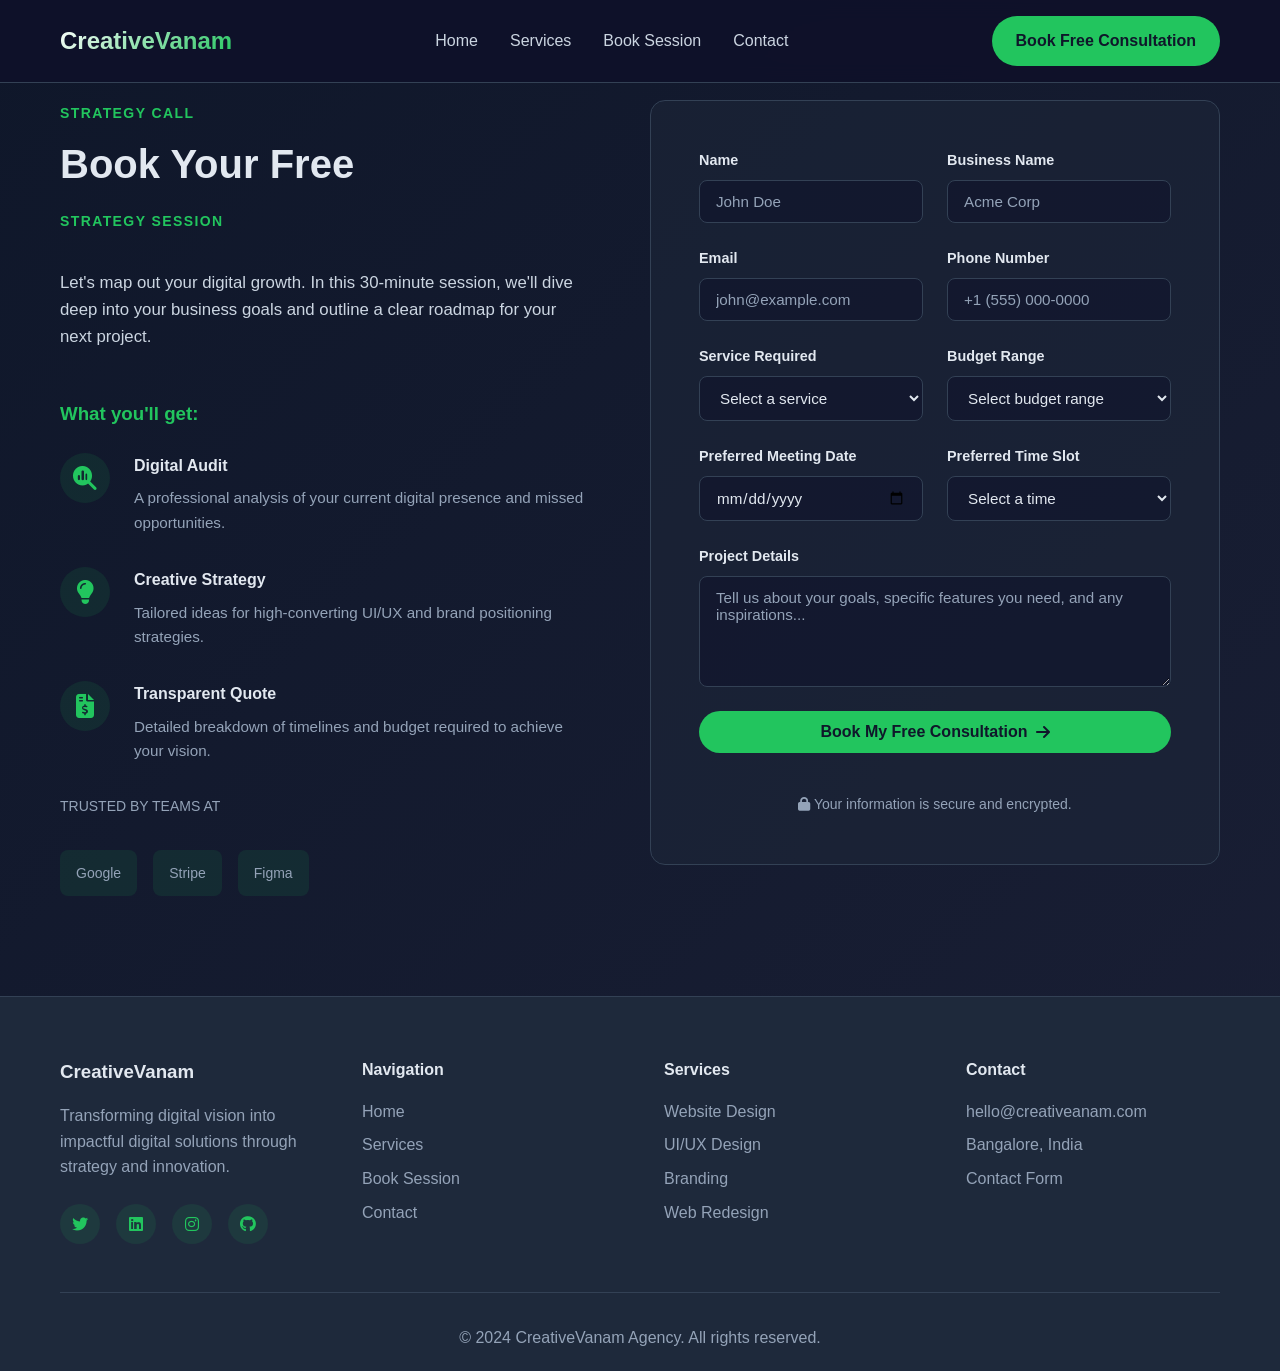
==== booking.html @ f30a8b68 "Add multi-page site with Services, Booking, and Contact pages" ====
<!DOCTYPE html>
<html lang="en">
<head>
    <meta charset="UTF-8">
    <meta name="viewport" content="width=device-width, initial-scale=1.0">
    <title>Book Strategy Session - CreativeVanam</title>
    <link rel="stylesheet" href="styles.css">
    <link rel="stylesheet" href="https://cdnjs.cloudflare.com/ajax/libs/font-awesome/6.4.0/css/all.min.css">
</head>
<body>
    <!-- Navigation -->
    <nav class="navbar">
        <div class="container">
            <div class="nav-content">
                <a href="index.html" class="logo">CreativeVanam</a>
                <ul class="nav-links">
                    <li><a href="index.html">Home</a></li>
                    <li><a href="services.html">Services</a></li>
                    <li><a href="booking.html">Book Session</a></li>
                    <li><a href="contact.html">Contact</a></li>
                </ul>
                <a href="booking.html" class="btn btn-primary">Book Free Consultation</a>
                <div class="hamburger">
                    <span></span>
                    <span></span>
                    <span></span>
                </div>
            </div>
        </div>
    </nav>

    <!-- Booking Section -->
    <section class="booking-section">
        <div class="container">
            <div class="booking-grid">
                <div class="booking-left">
                    <span class="section-tag">STRATEGY CALL</span>
                    <h1>Book Your Free<br><span class="accent">Strategy Session</span></h1>
                    <p>Let's map out your digital growth. In this 30-minute session, we'll dive deep into your business goals and outline a clear roadmap for your next project.</p>

                    <div class="booking-benefits">
                        <h3 class="accent">What you'll get:</h3>
                        <div class="benefit-item">
                            <div class="benefit-icon">
                                <i class="fas fa-magnifying-glass-chart"></i>
                            </div>
                            <div>
                                <h4>Digital Audit</h4>
                                <p>A professional analysis of your current digital presence and missed opportunities.</p>
                            </div>
                        </div>
                        <div class="benefit-item">
                            <div class="benefit-icon">
                                <i class="fas fa-lightbulb"></i>
                            </div>
                            <div>
                                <h4>Creative Strategy</h4>
                                <p>Tailored ideas for high-converting UI/UX and brand positioning strategies.</p>
                            </div>
                        </div>
                        <div class="benefit-item">
                            <div class="benefit-icon">
                                <i class="fas fa-file-invoice-dollar"></i>
                            </div>
                            <div>
                                <h4>Transparent Quote</h4>
                                <p>Detailed breakdown of timelines and budget required to achieve your vision.</p>
                            </div>
                        </div>
                    </div>

                    <p style="color: var(--text-muted); margin-top: 2rem; font-size: 0.875rem;">TRUSTED BY TEAMS AT</p>
                    <div style="display: flex; gap: 1rem; margin-top: 1rem; flex-wrap: wrap;">
                        <div style="padding: 0.75rem 1rem; background: rgba(34, 197, 94, 0.1); border-radius: 8px; color: var(--text-muted); font-size: 0.875rem;">Google</div>
                        <div style="padding: 0.75rem 1rem; background: rgba(34, 197, 94, 0.1); border-radius: 8px; color: var(--text-muted); font-size: 0.875rem;">Stripe</div>
                        <div style="padding: 0.75rem 1rem; background: rgba(34, 197, 94, 0.1); border-radius: 8px; color: var(--text-muted); font-size: 0.875rem;">Figma</div>
                    </div>
                </div>

                <div class="booking-right">
                    <form class="booking-form" id="bookingForm">
                        <div class="form-row">
                            <div class="form-group">
                                <label>Name</label>
                                <input type="text" placeholder="John Doe" required>
                            </div>
                            <div class="form-group">
                                <label>Business Name</label>
                                <input type="text" placeholder="Acme Corp" required>
                            </div>
                        </div>

                        <div class="form-row">
                            <div class="form-group">
                                <label>Email</label>
                                <input type="email" placeholder="john@example.com" required>
                            </div>
                            <div class="form-group">
                                <label>Phone Number</label>
                                <input type="tel" placeholder="+1 (555) 000-0000" required>
                            </div>
                        </div>

                        <div class="form-row">
                            <div class="form-group">
                                <label>Service Required</label>
                                <select required>
                                    <option value="">Select a service</option>
                                    <option value="website">Website Design</option>
                                    <option value="uiux">UI/UX Design</option>
                                    <option value="branding">Branding</option>
                                    <option value="redesign">Web Redesign</option>
                                    <option value="3d">3D Solutions</option>
                                </select>
                            </div>
                            <div class="form-group">
                                <label>Budget Range</label>
                                <select required>
                                    <option value="">Select budget range</option>
                                    <option value="5k-10k">$5,000 - $10,000</option>
                                    <option value="10k-25k">$10,000 - $25,000</option>
                                    <option value="25k-50k">$25,000 - $50,000</option>
                                    <option value="50k+">$50,000+</option>
                                </select>
                            </div>
                        </div>

                        <div class="form-row">
                            <div class="form-group">
                                <label>Preferred Meeting Date</label>
                                <input type="date" required>
                            </div>
                            <div class="form-group">
                                <label>Preferred Time Slot</label>
                                <select required>
                                    <option value="">Select a time</option>
                                    <option value="09:00">09:00 AM - 10:00 AM</option>
                                    <option value="10:00">10:00 AM - 11:00 AM</option>
                                    <option value="14:00">02:00 PM - 03:00 PM</option>
                                    <option value="15:00">03:00 PM - 04:00 PM</option>
                                </select>
                            </div>
                        </div>

                        <div class="form-group full">
                            <label>Project Details</label>
                            <textarea placeholder="Tell us about your goals, specific features you need, and any inspirations..." rows="5"></textarea>
                        </div>

                        <button type="submit" class="btn btn-primary full">Book My Free Consultation <i class="fas fa-arrow-right"></i></button>
                        <p style="text-align: center; color: var(--text-muted); font-size: 0.875rem; margin-top: 1rem;">
                            <i class="fas fa-lock"></i> Your information is secure and encrypted.
                        </p>
                    </form>
                </div>
            </div>
        </div>
    </section>

    <!-- Footer -->
    <footer class="footer">
        <div class="container">
            <div class="footer-grid">
                <div class="footer-brand">
                    <h3>CreativeVanam</h3>
                    <p>Transforming digital vision into impactful digital solutions through strategy and innovation.</p>
                    <div class="social-links">
                        <a href="#"><i class="fab fa-twitter"></i></a>
                        <a href="#"><i class="fab fa-linkedin"></i></a>
                        <a href="#"><i class="fab fa-instagram"></i></a>
                        <a href="#"><i class="fab fa-github"></i></a>
                    </div>
                </div>
                <div class="footer-section">
                    <h4>Navigation</h4>
                    <ul>
                        <li><a href="index.html">Home</a></li>
                        <li><a href="services.html">Services</a></li>
                        <li><a href="booking.html">Book Session</a></li>
                        <li><a href="contact.html">Contact</a></li>
                    </ul>
                </div>
                <div class="footer-section">
                    <h4>Services</h4>
                    <ul>
                        <li><a href="services.html">Website Design</a></li>
                        <li><a href="services.html">UI/UX Design</a></li>
                        <li><a href="services.html">Branding</a></li>
                        <li><a href="services.html">Web Redesign</a></li>
                    </ul>
                </div>
                <div class="footer-section">
                    <h4>Contact</h4>
                    <ul>
                        <li><a href="mailto:hello@creativeanam.com">hello@creativeanam.com</a></li>
                        <li><a href="#">Bangalore, India</a></li>
                        <li><a href="contact.html">Contact Form</a></li>
                    </ul>
                </div>
            </div>
            
            <div class="footer-bottom">
                <p>&copy; 2024 CreativeVanam Agency. All rights reserved.</p>
            </div>
        </div>
    </footer>

    <script src="script.js"></script>
</body>
</html>
---- styles.css ----
:root {
    --primary-color: #22c55e;
    --dark-bg: #0f172a;
    --dark-secondary: #1e293b;
    --dark-tertiary: #334155;
    --text-primary: #e2e8f0;
    --text-secondary: #cbd5e1;
    --text-muted: #94a3b8;
    --transition: all 0.3s ease;
}

* {
    margin: 0;
    padding: 0;
    box-sizing: border-box;
}

html {
    scroll-behavior: smooth;
}

body {
    font-family: -apple-system, BlinkMacSystemFont, 'Segoe UI', 'Roboto', sans-serif;
    background: linear-gradient(135deg, var(--dark-bg) 0%, #1a1f35 100%);
    color: var(--text-primary);
    line-height: 1.6;
    overflow-x: hidden;
}

.container {
    max-width: 1200px;
    margin: 0 auto;
    padding: 0 20px;
}

.text-center {
    text-align: center;
}

/* Navbar */
.navbar {
    position: fixed;
    top: 0;
    width: 100%;
    background: rgba(15, 17, 42, 0.8);
    backdrop-filter: blur(10px);
    border-bottom: 1px solid var(--dark-tertiary);
    z-index: 1000;
    transition: var(--transition);
}

.nav-content {
    display: flex;
    justify-content: space-between;
    align-items: center;
    padding: 1rem 0;
}

.logo {
    font-size: 1.5rem;
    font-weight: bold;
    color: white;
    text-decoration: none;
    background: linear-gradient(135deg, #fff 0%, var(--primary-color) 100%);
    -webkit-background-clip: text;
    -webkit-text-fill-color: transparent;
    background-clip: text;
    transition: var(--transition);
}

.logo:hover {
    transform: scale(1.05);
}

.nav-links {
    display: flex;
    list-style: none;
    gap: 2rem;
    margin: 0 2rem;
}

.nav-links a {
    color: var(--text-secondary);
    text-decoration: none;
    transition: var(--transition);
    position: relative;
    font-weight: 500;
}

.nav-links a:hover {
    color: var(--primary-color);
}

.nav-links a.active {
    color: var(--primary-color);
}

.nav-links a::after {
    content: '';
    position: absolute;
    bottom: -5px;
    left: 0;
    width: 0;
    height: 2px;
    background: var(--primary-color);
    transition: var(--transition);
}

.nav-links a:hover::after,
.nav-links a.active::after {
    width: 100%;
}

/* Buttons */
.btn {
    padding: 0.75rem 1.5rem;
    border: none;
    border-radius: 50px;
    font-size: 1rem;
    font-weight: 600;
    cursor: pointer;
    transition: var(--transition);
    text-decoration: none;
    display: inline-flex;
    align-items: center;
    gap: 0.5rem;
}

.btn-primary {
    background: var(--primary-color);
    color: var(--dark-bg);
}

.btn-primary:hover {
    background: #16a34a;
    transform: translateY(-2px);
    box-shadow: 0 10px 30px rgba(34, 197, 94, 0.3);
}

.btn-secondary {
    border: 2px solid var(--primary-color);
    color: var(--primary-color);
    background: transparent;
}

.btn-secondary:hover {
    background: rgba(34, 197, 94, 0.1);
    transform: translateY(-2px);
}

.btn.full {
    width: 100%;
    justify-content: center;
}

/* Hamburger */
.hamburger {
    display: none;
    flex-direction: column;
    cursor: pointer;
    gap: 5px;
}

.hamburger span {
    width: 25px;
    height: 3px;
    background: var(--primary-color);
    border-radius: 2px;
    transition: var(--transition);
}

.hamburger.active span:nth-child(1) {
    transform: rotate(45deg) translate(8px, 8px);
}

.hamburger.active span:nth-child(2) {
    opacity: 0;
}

.hamburger.active span:nth-child(3) {
    transform: rotate(-45deg) translate(7px, -7px);
}

/* Hero Section */
.hero {
    padding: 150px 0 80px;
    min-height: 100vh;
    display: flex;
    align-items: center;
    background: linear-gradient(135deg, var(--dark-bg) 0%, #1a1f35 50%, #0f172a 100%);
    position: relative;
    overflow: hidden;
}

.hero::before {
    content: '';
    position: absolute;
    top: 0;
    left: 0;
    right: 0;
    bottom: 0;
    background: radial-gradient(circle at 20% 50%, rgba(34, 197, 94, 0.1) 0%, transparent 50%);
    pointer-events: none;
}

.hero-grid {
    display: grid;
    grid-template-columns: 1fr 1fr;
    gap: 60px;
    align-items: center;
    position: relative;
    z-index: 1;
}

.hero-content {
    animation: fadeInUp 0.8s ease-out;
}

.hero-tag {
    color: var(--primary-color);
    font-size: 0.875rem;
    font-weight: 600;
    letter-spacing: 0.1em;
    text-transform: uppercase;
    display: inline-block;
    margin-bottom: 1rem;
}

.hero-title {
    font-size: clamp(2.5rem, 8vw, 5rem);
    font-weight: 800;
    line-height: 1.2;
    margin-bottom: 1.5rem;
}

.hero-title .accent {
    color: var(--primary-color);
}

.hero-description {
    font-size: 1.125rem;
    color: var(--text-secondary);
    max-width: 500px;
    margin-bottom: 2rem;
}

.hero-buttons {
    display: flex;
    gap: 1.5rem;
    flex-wrap: wrap;
}

.hero-image {
    display: flex;
    justify-content: center;
    align-items: center;
    animation: float 3s ease-in-out infinite;
}

.dashboard-graphic {
    width: 100%;
    max-width: 400px;
    filter: drop-shadow(0 20px 40px rgba(34, 197, 94, 0.2));
}

@keyframes float {
    0%, 100% { transform: translateY(0px); }
    50% { transform: translateY(20px); }
}

/* Why Choose Section */
.why-choose {
    padding: 120px 0;
}

.why-choose h2 {
    font-size: 2.5rem;
    text-align: center;
    margin-bottom: 4rem;
}

.why-grid {
    display: grid;
    grid-template-columns: repeat(auto-fit, minmax(200px, 1fr));
    gap: 2rem;
}

.why-item {
    background: rgba(34, 197, 94, 0.05);
    border: 1px solid rgba(34, 197, 94, 0.2);
    padding: 2rem;
    border-radius: 15px;
    text-align: center;
    transition: var(--transition);
}

.why-item:hover {
    border-color: var(--primary-color);
    background: rgba(34, 197, 94, 0.1);
    transform: translateY(-5px);
}

.why-icon {
    font-size: 2.5rem;
    color: var(--primary-color);
    margin-bottom: 1rem;
}

.why-item h3 {
    margin-bottom: 1rem;
    font-size: 1.25rem;
}

.why-item p {
    color: var(--text-muted);
    font-size: 0.95rem;
}

/* Process Section */
.process {
    padding: 120px 0;
}

.process h2 {
    font-size: 2.5rem;
    text-align: center;
    margin-bottom: 1rem;
}

.section-subtitle {
    text-align: center;
    color: var(--text-secondary);
    max-width: 600px;
    margin: 0 auto 4rem;
}

.process-grid {
    display: grid;
    grid-template-columns: repeat(auto-fit, minmax(100px, 1fr));
    gap: 2rem;
    align-items: center;
    margin-bottom: 3rem;
}

.process-step {
    background: var(--dark-bg);
    border: 2px solid var(--dark-tertiary);
    padding: 2rem 1.5rem;
    border-radius: 15px;
    text-align: center;
    transition: var(--transition);
}

.process-step:hover {
    border-color: var(--primary-color);
    background: rgba(34, 197, 94, 0.05);
}

.process-step.active {
    border-color: var(--primary-color);
    background: rgba(34, 197, 94, 0.1);
}

.step-icon {
    font-size: 2rem;
    color: var(--primary-color);
    margin-bottom: 1rem;
}

.process-step h3 {
    font-size: 0.875rem;
    color: var(--text-muted);
    margin-bottom: 0.5rem;
}

.process-step p {
    font-weight: 600;
    font-size: 0.95rem;
}

.process-arrow {
    display: flex;
    justify-content: center;
    color: var(--primary-color);
    font-size: 1.5rem;
}

/* Services Preview Section */
.services-preview {
    padding: 120px 0;
}

.services-preview h2 {
    font-size: 2.5rem;
    text-align: center;
    margin-bottom: 4rem;
}

.services-grid {
    display: grid;
    grid-template-columns: repeat(auto-fit, minmax(250px, 1fr));
    gap: 2rem;
}

.service-card {
    background: var(--dark-secondary);
    border-radius: 15px;
    overflow: hidden;
    transition: var(--transition);
    border: 1px solid var(--dark-tertiary);
}

.service-card:hover {
    transform: translateY(-10px);
    border-color: var(--primary-color);
    box-shadow: 0 20px 40px rgba(34, 197, 94, 0.1);
}

.service-image {
    height: 200px;
    background: linear-gradient(135deg, #0ea5e9 0%, #22c55e 100%);
}

.service-card h3 {
    padding: 1.5rem 1.5rem 0.5rem;
    font-size: 1.25rem;
}

.service-card p {
    color: var(--text-muted);
    padding: 0 1.5rem;
    font-size: 0.95rem;
}

.learn-more {
    display: inline-flex;
    align-items: center;
    gap: 0.5rem;
    color: var(--primary-color);
    text-decoration: none;
    padding: 1rem 1.5rem 1.5rem;
    transition: var(--transition);
    font-weight: 600;
}

.learn-more:hover {
    gap: 1rem;
}

/* Testimonials Section */
.testimonials {
    padding: 120px 0;
}

.testimonials h2 {
    font-size: 2.5rem;
    text-align: center;
    margin-bottom: 4rem;
}

.testimonials-grid {
    display: grid;
    grid-template-columns: 1fr 1fr;
    gap: 4rem;
    align-items: center;
}

.testimonial-card {
    background: var(--dark-bg);
    border: 1px solid var(--dark-tertiary);
    padding: 2.5rem;
    border-radius: 15px;
    position: relative;
}

.testimonial-quote {
    font-size: 3rem;
    color: var(--primary-color);
    opacity: 0.3;
    margin-bottom: 1rem;
}

.testimonial-card p {
    color: var(--text-secondary);
    margin-bottom: 2rem;
    font-size: 1.05rem;
    line-height: 1.8;
}

.testimonial-author {
    display: flex;
    align-items: center;
    gap: 1rem;
}

.author-avatar {
    width: 50px;
    height: 50px;
    background: linear-gradient(135deg, var(--primary-color), #0ea5e9);
    border-radius: 50%;
    display: flex;
    align-items: center;
    justify-content: center;
    color: white;
    font-weight: bold;
}

.testimonial-author h4 {
    margin: 0;
    font-size: 1rem;
}

.testimonial-author span {
    color: var(--text-muted);
    font-size: 0.875rem;
}

.stats-grid {
    display: grid;
    grid-template-columns: repeat(2, 1fr);
    gap: 2rem;
}

.stat {
    text-align: center;
}

.stat h3 {
    font-size: 3rem;
    color: var(--primary-color);
    margin-bottom: 0.5rem;
}

.stat p {
    color: var(--text-muted);
}

/* CTA Section */
.cta {
    padding: 120px 0;
    text-align: center;
}

.cta h2 {
    font-size: clamp(2rem, 5vw, 3.5rem);
    margin-bottom: 1rem;
    line-height: 1.2;
}

.cta .accent {
    color: var(--primary-color);
}

.cta > p {
    color: var(--text-secondary);
    max-width: 600px;
    margin: 1.5rem auto 3rem;
    font-size: 1.1rem;
}

.cta-buttons {
    display: flex;
    gap: 1.5rem;
    justify-content: center;
    flex-wrap: wrap;
}

/* Page Hero */
.page-hero {
    padding: 150px 0 80px;
    text-align: center;
    background: linear-gradient(135deg, var(--dark-bg) 0%, #1a1f35 100%);
}

.page-hero h1 {
    font-size: 3.5rem;
    margin-bottom: 1rem;
}

.page-hero p {
    color: var(--text-secondary);
    font-size: 1.2rem;
}

/* Services Section */
.services-section {
    padding: 120px 0;
}

.service-detail {
    display: grid;
    grid-template-columns: 1fr 1fr;
    gap: 60px;
    align-items: center;
    margin-bottom: 4rem;
}

.service-detail.reverse {
    direction: rtl;
}

.service-detail.reverse > * {
    direction: ltr;
}

.service-image {
    height: 400px;
    border-radius: 15px;
    overflow: hidden;
}

.service-content h2 {
    font-size: 2.5rem;
    margin-bottom: 1.5rem;
}

.service-content p {
    color: var(--text-secondary);
    margin-bottom: 2rem;
    font-size: 1.05rem;
    line-height: 1.8;
}

.service-features {
    list-style: none;
    display: grid;
    grid-template-columns: repeat(2, 1fr);
    gap: 1rem;
}

.service-features li {
    display: flex;
    align-items: center;
    gap: 1rem;
    color: var(--text-secondary);
}

.service-features i {
    color: var(--primary-color);
    font-size: 1.25rem;
}

/* Booking Section */
.booking-section {
    padding: 100px 0;
    min-height: 100vh;
    display: flex;
    align-items: center;
}

.booking-grid {
    display: grid;
    grid-template-columns: 1fr 1fr;
    gap: 60px;
    align-items: flex-start;
}

.booking-left span {
    color: var(--primary-color);
    font-size: 0.875rem;
    font-weight: 600;
    letter-spacing: 0.1em;
    text-transform: uppercase;
    display: inline-block;
    margin-bottom: 1rem;
}

.booking-left h1 {
    font-size: 2.5rem;
    margin-bottom: 1.5rem;
    line-height: 1.2;
}

.booking-left h1 .accent {
    color: var(--primary-color);
}

.booking-left > p {
    color: var(--text-secondary);
    font-size: 1.05rem;
    margin-bottom: 2rem;
}

.booking-benefits {
    margin-top: 3rem;
}

.booking-benefits h3 {
    margin-bottom: 1.5rem;
}

.benefit-item {
    display: flex;
    gap: 1.5rem;
    margin-bottom: 2rem;
}

.benefit-icon {
    width: 50px;
    height: 50px;
    border-radius: 50%;
    background: rgba(34, 197, 94, 0.1);
    display: flex;
    align-items: center;
    justify-content: center;
    color: var(--primary-color);
    font-size: 1.5rem;
    flex-shrink: 0;
}

.benefit-item h4 {
    margin-bottom: 0.5rem;
}

.benefit-item p {
    color: var(--text-muted);
    font-size: 0.95rem;
}

.booking-right {
    background: rgba(30, 41, 59, 0.5);
    border: 1px solid var(--dark-tertiary);
    padding: 3rem;
    border-radius: 15px;
    backdrop-filter: blur(10px);
}

.booking-right h2 {
    margin-bottom: 2rem;
}

/* Contact Section */
.contact-section {
    padding: 100px 0;
    min-height: 100vh;
    display: flex;
    align-items: center;
}

.contact-grid {
    display: grid;
    grid-template-columns: 1fr 1fr;
    gap: 60px;
}

.contact-left span {
    color: var(--primary-color);
    font-size: 0.875rem;
    font-weight: 600;
    letter-spacing: 0.1em;
    text-transform: uppercase;
    display: inline-block;
    margin-bottom: 1rem;
}

.contact-left h1 {
    font-size: 3rem;
    margin-bottom: 1.5rem;
}

.contact-left > p {
    color: var(--text-secondary);
    font-size: 1.05rem;
    margin-bottom: 3rem;
}

.contact-info {
    margin-bottom: 3rem;
}

.contact-item {
    display: flex;
    gap: 1.5rem;
    margin-bottom: 2rem;
}

.contact-icon {
    width: 50px;
    height: 50px;
    border-radius: 50%;
    background: rgba(34, 197, 94, 0.1);
    display: flex;
    align-items: center;
    justify-content: center;
    color: var(--primary-color);
    font-size: 1.5rem;
    flex-shrink: 0;
}

.contact-item h4 {
    margin-bottom: 0.5rem;
    font-size: 0.875rem;
}

.contact-item a {
    color: var(--text-secondary);
    text-decoration: none;
    transition: var(--transition);
}

.contact-item a:hover {
    color: var(--primary-color);
}

.contact-item p {
    color: var(--text-secondary);
}

.map-container {
    margin-top: 2rem;
}

.map-container svg {
    width: 100%;
    max-width: 400px;
}

.contact-right {
    background: rgba(30, 41, 59, 0.5);
    border: 1px solid var(--dark-tertiary);
    padding: 3rem;
    border-radius: 15px;
    backdrop-filter: blur(10px);
}

.contact-right h2 {
    margin-bottom: 2rem;
}

/* Forms */
.booking-form,
.contact-form {
    display: flex;
    flex-direction: column;
    gap: 1.5rem;
}

.form-row {
    display: grid;
    grid-template-columns: 1fr 1fr;
    gap: 1.5rem;
}

.form-group {
    display: flex;
    flex-direction: column;
}

.form-group.full {
    grid-column: 1 / -1;
}

.form-group label {
    margin-bottom: 0.5rem;
    font-weight: 600;
    font-size: 0.9rem;
}

.form-group input,
.form-group select,
.form-group textarea {
    padding: 0.75rem 1rem;
    background: rgba(15, 17, 42, 0.5);
    border: 1px solid var(--dark-tertiary);
    border-radius: 8px;
    color: var(--text-primary);
    font-family: inherit;
    font-size: 0.95rem;
    transition: var(--transition);
}

.form-group input:focus,
.form-group select:focus,
.form-group textarea:focus {
    outline: none;
    border-color: var(--primary-color);
    background: rgba(34, 197, 94, 0.05);
}

.form-group input::placeholder,
.form-group textarea::placeholder {
    color: var(--text-muted);
}

.form-group select {
    cursor: pointer;
    color: var(--text-primary);
}

.form-group select option {
    background: var(--dark-bg);
    color: var(--text-primary);
}

/* Footer */
.footer {
    background: var(--dark-secondary);
    border-top: 1px solid var(--dark-tertiary);
    padding: 60px 0 20px;
}

.footer-grid {
    display: grid;
    grid-template-columns: repeat(auto-fit, minmax(250px, 1fr));
    gap: 3rem;
    margin-bottom: 3rem;
}

.footer-brand h3 {
    margin-bottom: 1rem;
}

.footer-brand p {
    color: var(--text-muted);
    margin-bottom: 1.5rem;
}

.social-links {
    display: flex;
    gap: 1rem;
}

.social-links a {
    width: 40px;
    height: 40px;
    display: flex;
    align-items: center;
    justify-content: center;
    background: rgba(34, 197, 94, 0.1);
    border-radius: 50%;
    color: var(--primary-color);
    text-decoration: none;
    transition: var(--transition);
}

.social-links a:hover {
    background: var(--primary-color);
    color: var(--dark-bg);
}

.footer-section h4 {
    margin-bottom: 1rem;
}

.footer-section ul {
    list-style: none;
}

.footer-section a {
    color: var(--text-muted);
    text-decoration: none;
    transition: var(--transition);
    display: block;
    margin-bottom: 0.5rem;
}

.footer-section a:hover {
    color: var(--primary-color);
}

.footer-bottom {
    border-top: 1px solid var(--dark-tertiary);
    padding-top: 2rem;
    text-align: center;
    color: var(--text-muted);
}

/* Animations */
@keyframes fadeInUp {
    from {
        opacity: 0;
        transform: translateY(30px);
    }
    to {
        opacity: 1;
        transform: translateY(0);
    }
}

@keyframes slideInRight {
    from {
        opacity: 0;
        transform: translateX(50px);
    }
    to {
        opacity: 1;
        transform: translateX(0);
    }
}

/* Scrollbar */
::-webkit-scrollbar {
    width: 8px;
}

::-webkit-scrollbar-track {
    background: var(--dark-secondary);
}

::-webkit-scrollbar-thumb {
    background: var(--primary-color);
    border-radius: 4px;
}

::-webkit-scrollbar-thumb:hover {
    background: #16a34a;
}

/* Section Tag */
.section-tag {
    color: var(--primary-color);
    font-size: 0.875rem;
    font-weight: 600;
    letter-spacing: 0.1em;
    text-transform: uppercase;
    display: inline-block;
}

.accent {
    color: var(--primary-color);
}

/* Responsive Design */
@media (max-width: 1024px) {
    .hero-grid,
    .booking-grid,
    .contact-grid,
    .testimonials-grid {
        grid-template-columns: 1fr;
    }

    .service-detail {
        grid-template-columns: 1fr;
    }

    .service-detail.reverse {
        direction: ltr;
    }

    .process-grid {
        grid-template-columns: repeat(auto-fit, minmax(80px, 1fr));
    }

    .process-arrow {
        display: none;
    }
}

@media (max-width: 768px) {
    .nav-links {
        display: none;
        position: absolute;
        top: 100%;
        left: 0;
        right: 0;
        background: var(--dark-secondary);
        flex-direction: column;
        padding: 2rem;
        border-bottom: 1px solid var(--dark-tertiary);
    }

    .nav-links.active {
        display: flex;
    }

    .hamburger {
        display: flex;
    }

    .why-grid,
    .services-grid,
    .stats-grid {
        grid-template-columns: 1fr;
    }

    .service-features {
        grid-template-columns: 1fr;
    }

    .form-row {
        grid-template-columns: 1fr;
    }

    .cta-buttons,
    .hero-buttons {
        flex-direction: column;
    }

    .cta-buttons .btn,
    .hero-buttons .btn {
        width: 100%;
    }

    .hero-title {
        font-size: 2rem;
    }

    .page-hero h1 {
        font-size: 2rem;
    }

    .booking-left,
    .contact-left {
        margin-top: 80px;
    }

    .booking-grid,
    .contact-grid {
        gap: 2rem;
    }

    section {
        padding: 60px 0;
    }
}
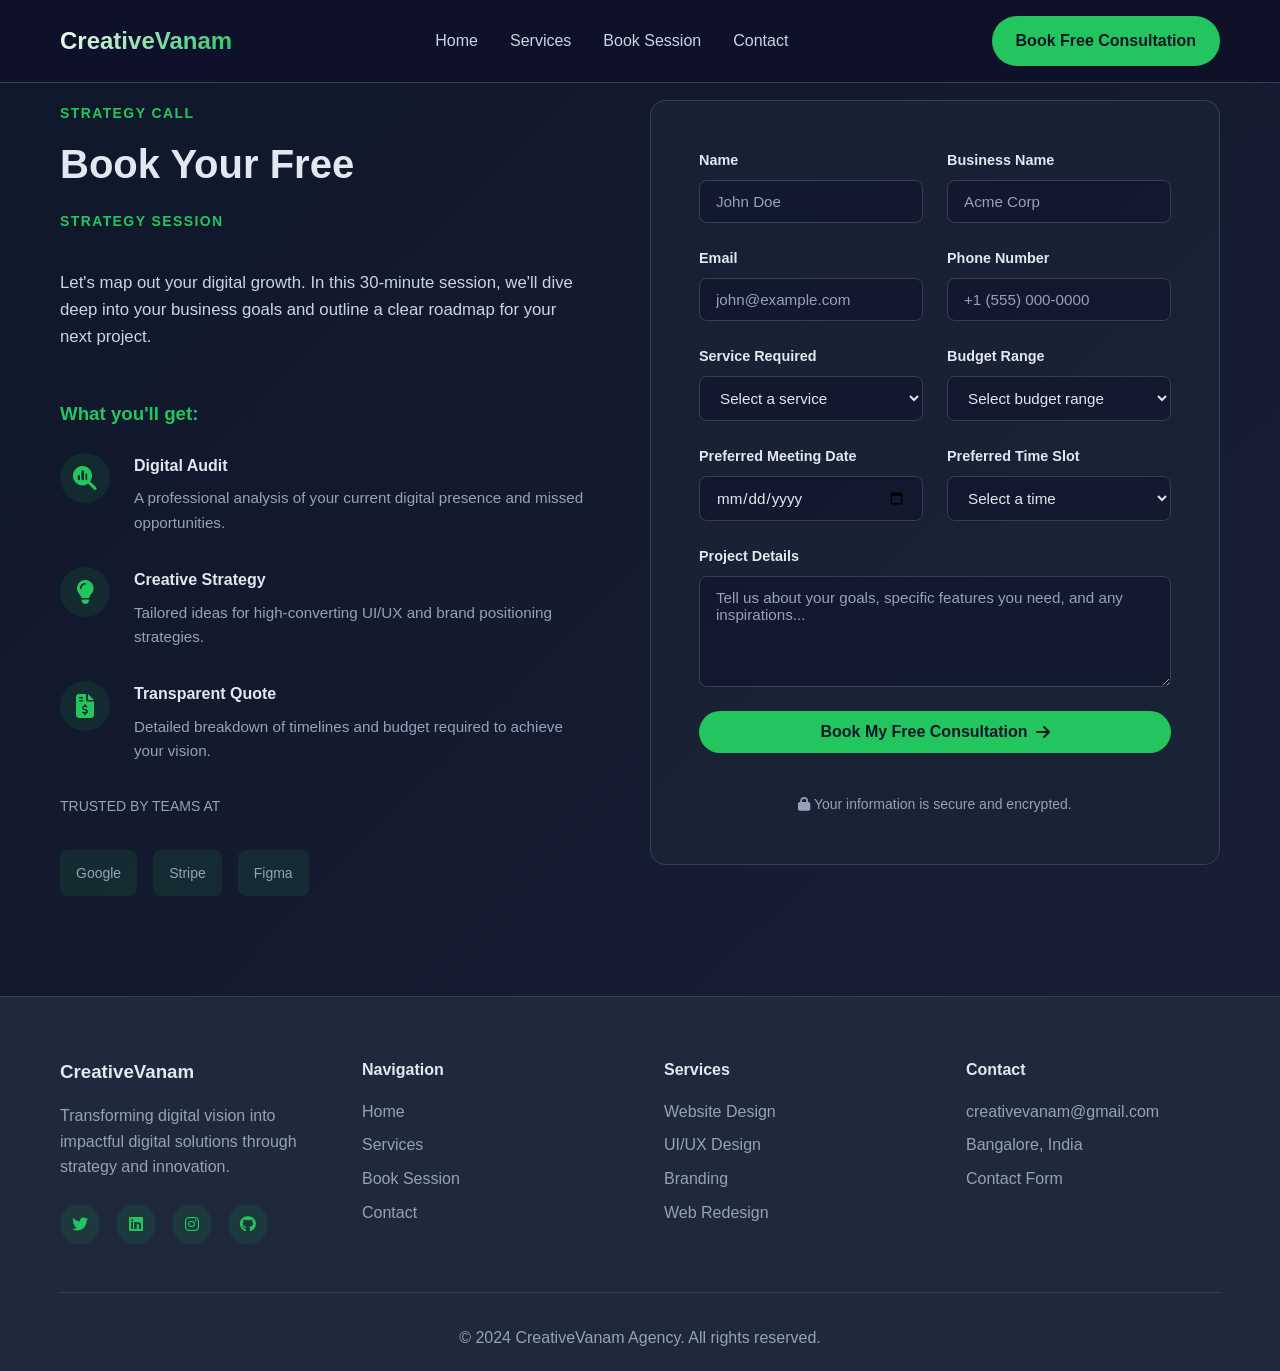
==== commit d452f6f5: "Update contact email to creativevanam@gmail.com and configure FormSubmit for inquiry/booking forms" ====
--- a/booking.html
+++ b/booking.html
@@ -78,33 +78,36 @@
                 </div>
 
                 <div class="booking-right">
-                    <form class="booking-form" id="bookingForm">
+                    <form class="booking-form" id="bookingForm" action="https://formsubmit.co/creativevanam@gmail.com" method="POST">
+                        <!-- Honeypot spam protection -->
+                        <input type="text" name="_honey" style="display:none">
+                        
                         <div class="form-row">
                             <div class="form-group">
                                 <label>Name</label>
-                                <input type="text" placeholder="John Doe" required>
+                                <input type="text" name="name" placeholder="John Doe" required>
                             </div>
                             <div class="form-group">
                                 <label>Business Name</label>
-                                <input type="text" placeholder="Acme Corp" required>
+                                <input type="text" name="business_name" placeholder="Acme Corp" required>
                             </div>
                         </div>
 
                         <div class="form-row">
                             <div class="form-group">
                                 <label>Email</label>
-                                <input type="email" placeholder="john@example.com" required>
+                                <input type="email" name="email" placeholder="john@example.com" required>
                             </div>
                             <div class="form-group">
                                 <label>Phone Number</label>
-                                <input type="tel" placeholder="+1 (555) 000-0000" required>
+                                <input type="tel" name="phone" placeholder="+1 (555) 000-0000" required>
                             </div>
                         </div>
 
                         <div class="form-row">
                             <div class="form-group">
                                 <label>Service Required</label>
-                                <select required>
+                                <select name="service" required>
                                     <option value="">Select a service</option>
                                     <option value="website">Website Design</option>
                                     <option value="uiux">UI/UX Design</option>
@@ -115,7 +118,7 @@
                             </div>
                             <div class="form-group">
                                 <label>Budget Range</label>
-                                <select required>
+                                <select name="budget" required>
                                     <option value="">Select budget range</option>
                                     <option value="5k-10k">$5,000 - $10,000</option>
                                     <option value="10k-25k">$10,000 - $25,000</option>
@@ -128,11 +131,11 @@
                         <div class="form-row">
                             <div class="form-group">
                                 <label>Preferred Meeting Date</label>
-                                <input type="date" required>
+                                <input type="date" name="date" required>
                             </div>
                             <div class="form-group">
                                 <label>Preferred Time Slot</label>
-                                <select required>
+                                <select name="time_slot" required>
                                     <option value="">Select a time</option>
                                     <option value="09:00">09:00 AM - 10:00 AM</option>
                                     <option value="10:00">10:00 AM - 11:00 AM</option>
@@ -144,7 +147,7 @@
 
                         <div class="form-group full">
                             <label>Project Details</label>
-                            <textarea placeholder="Tell us about your goals, specific features you need, and any inspirations..." rows="5"></textarea>
+                            <textarea name="details" placeholder="Tell us about your goals, specific features you need, and any inspirations..." rows="5"></textarea>
                         </div>
 
                         <button type="submit" class="btn btn-primary full">Book My Free Consultation <i class="fas fa-arrow-right"></i></button>
@@ -192,7 +195,7 @@
                 <div class="footer-section">
                     <h4>Contact</h4>
                     <ul>
-                        <li><a href="mailto:hello@creativeanam.com">hello@creativeanam.com</a></li>
+                        <li><a href="mailto:creativevanam@gmail.com">creativevanam@gmail.com</a></li>
                         <li><a href="#">Bangalore, India</a></li>
                         <li><a href="contact.html">Contact Form</a></li>
                     </ul>
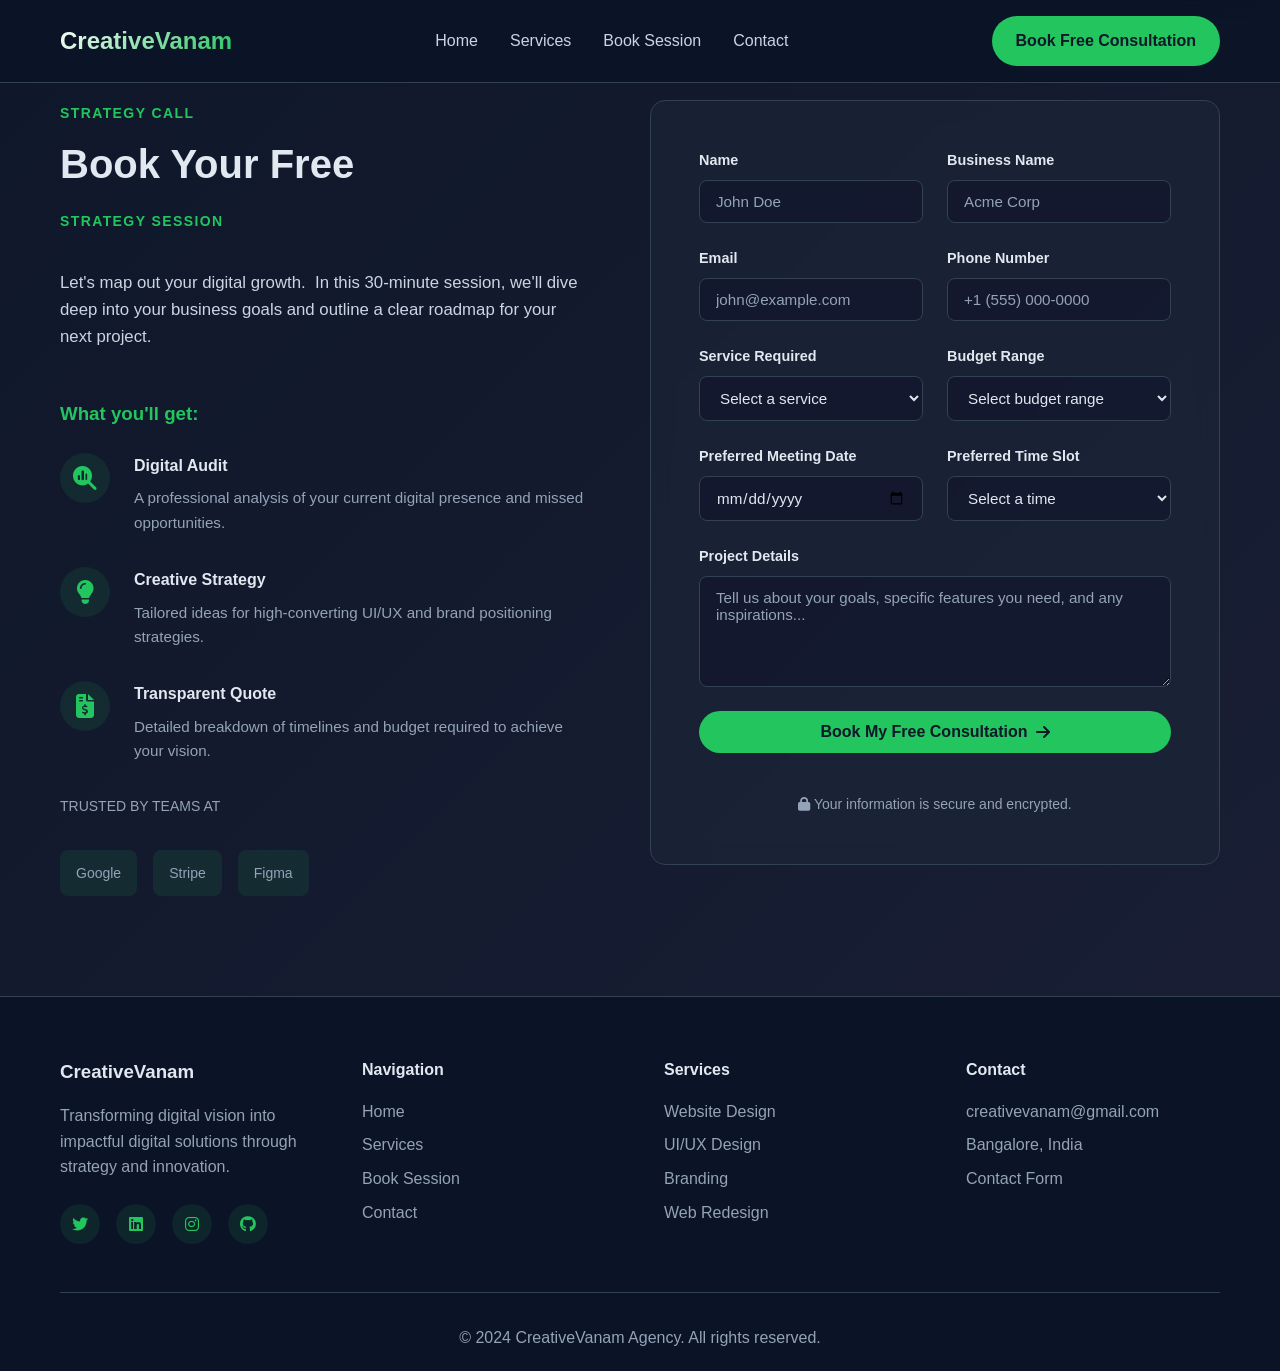
==== commit fdc61d45: "Adjust and enhance sentence spacing in paragraphs across all pages for improved readability" ====
--- a/booking.html
+++ b/booking.html
@@ -36,7 +36,7 @@
                 <div class="booking-left">
                     <span class="section-tag">STRATEGY CALL</span>
                     <h1>Book Your Free<br><span class="accent">Strategy Session</span></h1>
-                    <p>Let's map out your digital growth. In this 30-minute session, we'll dive deep into your business goals and outline a clear roadmap for your next project.</p>
+                    <p>Let's map out your digital growth. &nbsp;In this 30-minute session, we'll dive deep into your business goals and outline a clear roadmap for your next project.</p>
 
                     <div class="booking-benefits">
                         <h3 class="accent">What you'll get:</h3>
--- a/styles.css
+++ b/styles.css
@@ -42,7 +42,7 @@
     position: fixed;
     top: 0;
     width: 100%;
-    background: rgba(15, 17, 42, 0.8);
+    background: rgba(11, 19, 38, 0.8);
     backdrop-filter: blur(10px);
     border-bottom: 1px solid var(--dark-tertiary);
     z-index: 1000;
@@ -257,10 +257,12 @@
     animation: float 3s ease-in-out infinite;
 }
 
-.dashboard-graphic {
+.hero-illustration {
     width: 100%;
-    max-width: 400px;
-    filter: drop-shadow(0 20px 40px rgba(34, 197, 94, 0.2));
+    max-width: 450px;
+    border-radius: 20px;
+    border: 2px solid var(--dark-tertiary);
+    box-shadow: 0 20px 40px rgba(0, 0, 0, 0.4);
 }
 
 @keyframes float {
@@ -345,8 +347,14 @@
 .process-step {
     background: var(--dark-bg);
     border: 2px solid var(--dark-tertiary);
-    padding: 2rem 1.5rem;
-    border-radius: 15px;
+    width: 130px;
+    height: 130px;
+    border-radius: 50%;
+    display: flex;
+    flex-direction: column;
+    justify-content: center;
+    align-items: center;
+    margin: 0 auto;
     text-align: center;
     transition: var(--transition);
 }
@@ -362,20 +370,20 @@
 }
 
 .step-icon {
-    font-size: 2rem;
-    color: var(--primary-color);
-    margin-bottom: 1rem;
+    font-size: 1.5rem;
+    color: var(--primary-color);
+    margin-bottom: 0.3rem;
 }
 
 .process-step h3 {
-    font-size: 0.875rem;
+    font-size: 0.75rem;
     color: var(--text-muted);
-    margin-bottom: 0.5rem;
+    margin-bottom: 0.2rem;
 }
 
 .process-step p {
     font-weight: 600;
-    font-size: 0.95rem;
+    font-size: 0.85rem;
 }
 
 .process-arrow {
@@ -894,7 +902,7 @@
 
 /* Footer */
 .footer {
-    background: var(--dark-secondary);
+    background: #0B1326;
     border-top: 1px solid var(--dark-tertiary);
     padding: 60px 0 20px;
 }
